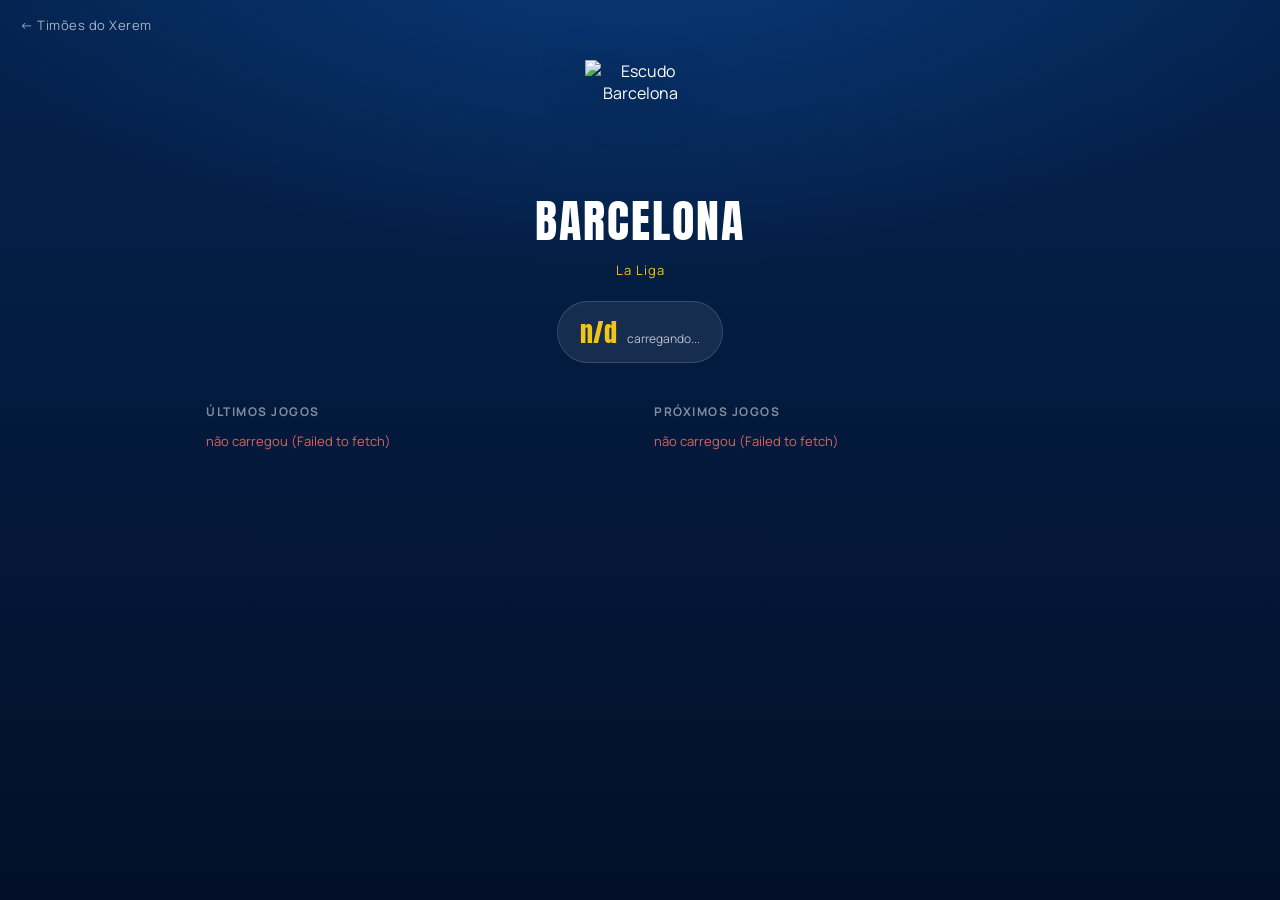
==== barcelona.html @ 60613ff3 "Add files via upload" ====
<!DOCTYPE html>
<html lang="pt-BR">
<head>
<meta charset="UTF-8">
<meta name="viewport" content="width=device-width, initial-scale=1.0">
<title>Barcelona · Timões do Xerem</title>
<link rel="stylesheet" href="team.css">
<style>
  :root{
    --bg:#04234f;
    --accent:#f0c419;
  }
  body{
    background:
      radial-gradient(1200px 600px at 50% -10%, #0a3a7a 0%, transparent 60%),
      linear-gradient(180deg, #04234f, #030f28);
    min-height:100vh;
  }
</style>
</head>
<body>

<a class="back" href="index.html">← Timões do Xerem</a>

<header class="hero">
  <img id="logo" alt="Escudo Barcelona">
  <h1>Barcelona</h1>
  <div class="league">La Liga</div>
  <div class="standing-pill">
    <span id="pos">—</span>
    <span id="pts">carregando...</span>
  </div>
</header>

<main>
  <section>
    <h2>Últimos jogos</h2>
    <div id="last" class="err">carregando...</div>
  </section>
  <section>
    <h2>Próximos jogos</h2>
    <div id="next" class="err">carregando...</div>
  </section>
</main>

<script src="team.js"></script>
<script>loadTeam(2817);</script>
</body>
</html>
---- team.css ----
@import url('https://fonts.googleapis.com/css2?family=Anton&family=Manrope:wght@400;600;800&display=swap');

*{box-sizing:border-box;}
body{
  margin:0;
  min-height:100vh;
  background:var(--bg);
  color:#fff;
  font-family:'Manrope',system-ui,sans-serif;
}

.back{
  display:inline-flex;
  align-items:center;
  gap:6px;
  padding:16px 20px;
  color:rgba(255,255,255,0.65);
  text-decoration:none;
  font-size:13px;
  letter-spacing:0.5px;
}
.back:hover{ color:#fff; }

header.hero{
  display:flex;
  flex-direction:column;
  align-items:center;
  padding:10px 16px 40px;
  text-align:center;
}
header.hero img{
  width:110px;height:110px;
  object-fit:contain;
  filter:drop-shadow(0 8px 20px rgba(0,0,0,0.5));
  margin-bottom:16px;
}
header.hero h1{
  font-family:'Anton',sans-serif;
  font-weight:400;
  text-transform:uppercase;
  letter-spacing:2px;
  font-size:clamp(28px,6vw,46px);
  margin:0;
}
header.hero .league{
  color:var(--accent);
  font-size:13px;
  letter-spacing:1px;
  margin-top:6px;
}

.standing-pill{
  display:inline-flex;
  align-items:baseline;
  gap:10px;
  margin-top:22px;
  background:rgba(255,255,255,0.08);
  border:1px solid rgba(255,255,255,0.15);
  border-radius:999px;
  padding:10px 22px;
}
.standing-pill #pos{
  font-family:'Anton',sans-serif;
  font-size:26px;
  color:var(--accent);
}
.standing-pill #pts{
  font-size:12px;
  color:rgba(255,255,255,0.7);
}

main{
  max-width:900px;
  margin:0 auto;
  padding:0 16px 70px;
  display:grid;
  grid-template-columns:1fr 1fr;
  gap:28px;
}
@media (max-width:640px){ main{ grid-template-columns:1fr; } }

section h2{
  font-size:12px;
  text-transform:uppercase;
  letter-spacing:1.5px;
  color:rgba(255,255,255,0.5);
  margin:0 0 12px;
}

.match{
  display:flex;
  align-items:center;
  justify-content:space-between;
  gap:10px;
  background:rgba(255,255,255,0.06);
  border:1px solid rgba(255,255,255,0.08);
  border-radius:10px;
  padding:12px 14px;
  margin-bottom:8px;
  font-size:13px;
}
.match .names em{ color:rgba(255,255,255,0.4); font-style:normal; margin:0 4px; }
.match .score{ font-weight:800; color:var(--accent); }
.match .date{ color:rgba(255,255,255,0.5); font-size:12px; }

.err{ color:#e0605f; font-size:13px; }
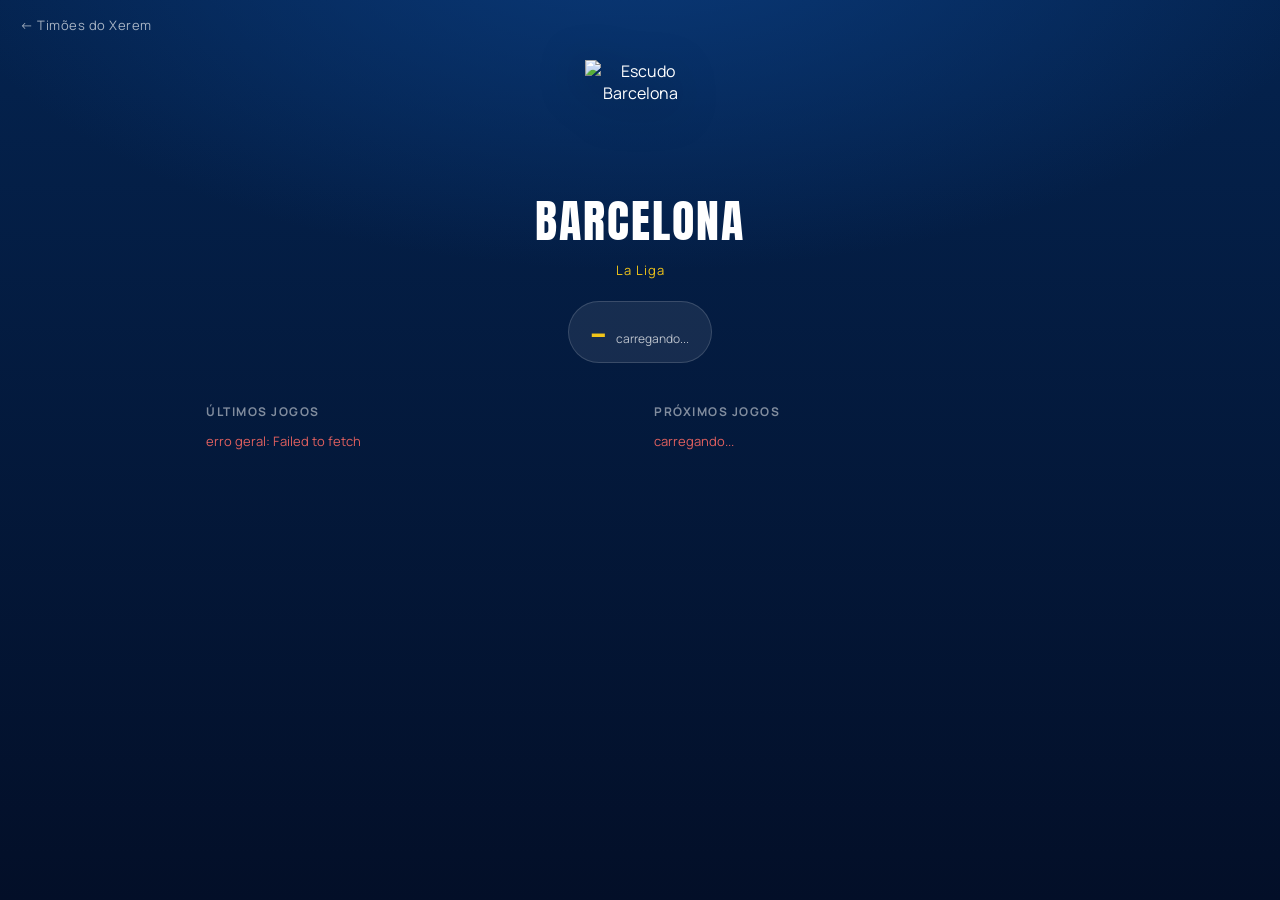
==== commit 665a05b4: "Update logo image source for Barcelona" ====
--- a/barcelona.html
+++ b/barcelona.html
@@ -23,7 +23,7 @@
 <a class="back" href="index.html">← Timões do Xerem</a>
 
 <header class="hero">
-  <img id="logo" alt="Escudo Barcelona">
+  <img id="logo" src="https://upload.wikimedia.org/wikipedia/en/4/47/FC_Barcelona_%28crest%29.svg" alt="Escudo Barcelona">
   <h1>Barcelona</h1>
   <div class="league">La Liga</div>
   <div class="standing-pill">
@@ -44,6 +44,6 @@
 </main>
 
 <script src="team.js"></script>
-<script>loadTeam(2817);</script>
+<script>loadTeam('Barcelona');</script>
 </body>
 </html>
